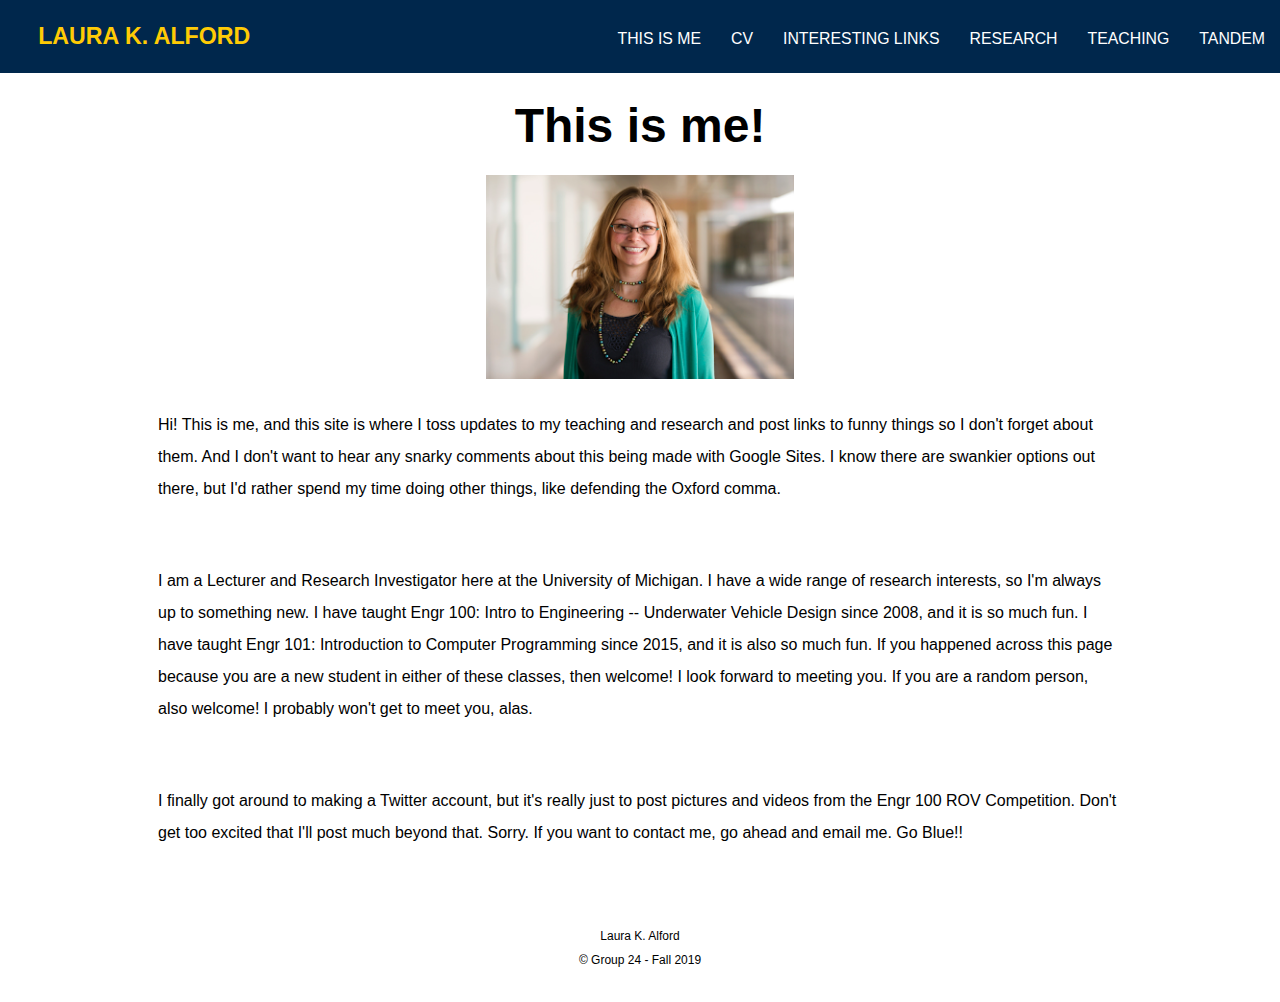
==== index.html @ a7d03bc1 "Fixed footer spelling" ====
<!DOCTYPE html>
<html lang="en">
<head>
    <meta charset="utf-8">
    <meta name="viewport" content="width=device-width">
    <meta charset="utf-8">
    <meta name="viewport" content="width=device-width, initial-scale=1.0">
    <link rel="stylesheet" type="text/css" href="css/html5reset.css">
    <link rel="stylesheet" type="text/css" href="css/style.css">
    <!-- <link rel="stylesheet" type="text/css" href="css/style_this_is_me.css"> -->

    <!-- <meta name = 'viewport' content = 'width=devicewidth, initial-scale=1'> -->
    <!-- <link rel="stylesheet" type="text/css" href="css/html5reset.css"> -->
    <!-- <link rel="stylesheet" type="text/css" href="css/style.css"> -->
    <!-- <link rel="shortcut icon" href="images/favicon.ico" /> -->
    <title>Laura K. Alford</title>


</head>
<body>
<div class="skip"><a href="#about">Skip to Main Content</a></div>
<div class="this-is-me">
  <header class='header'>
      <h1 class="logo"><a href="index.html">Laura K. Alford</a></h1>

  <!-- <a href="#home"><img src="images/logo.png" alt="logo" id="logo"></a> -->
    <ul class="main-nav">
        <li><a href='index.html'>This is Me</a></li>
        <li><a href='cv.html'>CV</a></li>
        <li><a href='interesting_links.html'>Interesting Links</a></li>
        <li><a href='research.html'>Research</a></li>
        <li><a href='teaching.html'>Teaching</a></li>
        <li><a href='tandem.html'>Tandem</a></li>

    </ul>
  </header>
    </nav>


  <div id="home" >
      <div class ="tiledBackground">
       <!-- <img id="background-image" src="images/background.jpg" alt="eldon's background" /> -->
      </div>
      <!-- <div class="banner fadeInBottom"> -->

        <h1 >This is me!</h1>
        <img class = 'portrait' src="images/portrait.png" alt='portrait'/>
        <p>
          Hi! This is me, and this site is where I toss updates to my teaching and research and post
          links to funny things so I don't forget about them. And I don't want to hear any snarky comments
          about this being made with Google Sites. I know there are swankier options out there, but I'd rather
          spend my time doing other things, like defending the Oxford comma.
        </p>
        <p>
          I am a Lecturer and Research Investigator here at the University of Michigan.
          I have a wide range of research interests, so I'm always up to something new.
          I have taught Engr 100: Intro to Engineering -- Underwater Vehicle Design since 2008, and it is so much fun.
          I have taught Engr 101: Introduction to Computer Programming since 2015, and it is also so much fun.
          If you happened across this page because you are a new student in either of these classes, then welcome!
          I look forward to meeting you. If you are a random person, also welcome! I probably won't get to meet you, alas.
        </p>
        <p>
          I finally got around to making a Twitter account, but it's really just to post pictures and videos
          from the Engr 100 ROV Competition.
          Don't get too excited that I'll post much beyond that.  Sorry.  If you want to contact me, go ahead and email me.  Go Blue!!
          <!-- email needs to be linked -->
        </p>
      </div>
  </div>
</div>


  <footer>
          <p>Laura K. Alford<br/>
            &copy; Group 24 - Fall 2019 </p>
  </footer>
</div>
</body>
</html>
---- css/style.css ----
.container{
	display: grid;
	grid-template-columns: 1fr;
	grid-template-rows: auto auto auto;
}

.skip a{
	background: white;
	left: 0;
	padding: 6px;
	position: absolute; 
	top: -40px;   
	-webkit-transition: top 1s ease-out;
	transition: top 1s ease-out;
	z-index: 1;
}

.skip a:focus {
  top: 0px;
}

footer{
	grid-column: 2 / 3;
	background-color: white;
	color: black;
	text-align: center;
	font-size: 12px;
	grid-row: -1;
}

/*nav*/
* {
	box-sizing: border-box;
}
body {
	font-family: 'Montserrat', sans-serif;
	line-height: 1.6;
	margin: 0;
	min-height: 100vh;
}
ul {
  margin: 0;
  padding: 0;
  list-style: none;

}


h2,
h3,
a {
	color: black;
}

a {
	text-decoration: none;
}



.logo {
	margin: 0;
	font-size: 1.45em;
	color:#ffcb05;
}

.main-nav {
	margin-top: 5px;

}
.logo a,
.main-nav a {
	padding: 10px 15px;
	text-transform: uppercase;
	text-align: center;
	display: block;
	color: #ffcb05;
}

.main-nav a {
	color: white;
	font-size: .99em;
}

.main-nav a:hover {
	color: #ffcb05;
}


.header {
	grid-column: 1/-1;
	padding-top: .5em;
	padding-bottom: .5em;
	background-color: #00274c;
}

/*nav end*/

p{
	line-height: 2em;
}

h1{
	text-align: center;
	font-size: 3em;
	padding-left: 1em;
	padding-right: 1em;

}

h2{
	color: #000080;
	font-size: 2em;
	padding-bottom: .5em;
	padding-top: .5em;
}

h3{
	font-style: italic;
	color: blue;
	padding-bottom: .5em;
	padding-top: .5em;
	padding-left: 2em;
}

a{
	color: blue;
}

a:hover {
	text-decoration: underline;
}


/* Chloe's work */
.click{
	background-color: yellow; 
	border-radius: 8px;
	color: white;
	font-size: 30px;
	grid-column: 1 / span 3;
	text-align: center;
	padding: 30px;
	/*text-align: center;
	display: flex;
	flex-direction: column;
	flex-wrap: wrap;
	align-content: center;
	justify-content: center;
	justify-self: center;
	margin: 0 auto;*/

}

.courses{
	text-align: center;
}

.teaching-page h2{
	text-align: center;

}

.teaching-page-2 h2{
	text-align: center;
}

.teaching-page-3 h2{
	text-align: center;
}

.java {
	background-color: #000080;
	color: yellow;
	grid-column: 2 / span 1;
	padding: 30px;
}

.java h2 {
	color: yellow;
}

#heading{
	background-attachment: fixed; /* Parallax effect */
	background-image: url(../images/engr100-600.jpg);      /* Your code here - Link to header.jpg in the images folder */
	background-position: center;  /* Parallax effect */
	background-repeat: no-repeat; /* Parallax effect */
	background-size: cover;       /* Parallax effect */
	color: white;
	height: 200px;                /* Parallax effect */
	grid-column: 1 / -1;
	grid-row: 2 / 3;
}

#heading h1{
	color: black;
}

.teaching-page p{
	padding-left: 2em;
	padding-right: 1em;
}

.course-title{
	color: #000080;
	background-color: yellow;

}
/*chloe's part ends in this section */

@media (max-width: 600px){
	/*chloe's work*/
	.laura-in-class{
		display: none;
	}

	.peggy-image{
		display: none;
	}

	.engr100-image{
		display: none;
	}

	.engr101-image{
		display: none;
	}

	#heading{
		display: none;
	}
	/*chloe's work ends*/
}


@media (min-width: 600px) {
	.header,
	.main-nav {
		display: flex;
	}
	.header {
		flex-direction: column;
		align-items: center;
    	.header{
		width: 80%;
		margin: 0 auto;
		max-width: 1150px;
	}
	}/*chloe's part starts (courses page and teaching page)*/
	.courses-page{
		display: grid;
		grid-template-columns: 1fr 1fr 1fr 1fr;
		grid-template-rows: auto auto auto auto;
	}

	.course-title{
		display: none;
	}

	#heading{
		height: 500px;
		grid-row: 1 / span 1;
	}

	#heading h1{
		padding-top: 150px;
		font-size: 4.5em;
	}

	.courses-page h2{
		text-align: center;
	}

	.courses-page p{
		padding-left: 20px;
		padding-right: 20px;
	}

	.course-description{
		grid-row: 2 / span 1;
		grid-column: 1 / span 2;
		background-color: yellow;
	}

	.should-take{
		grid-row: 2 / span 1;
		grid-column: 3 / span 2;
		background: #000080;
	}

	.should-take h2{
		color: yellow;
	}

	.should-take p{
		color: white;
	}

	.courses-page-second{
		display: grid;
		grid-template-columns: 1fr 1fr 1fr 1fr;
		grid-template-rows: auto auto auto auto auto auto auto;

/*		flex-wrap: wrap;
		flex-direction: row;
		grid-gap: 20px;
		justify-content: space-between;
		margin:10 15px;*/
	}

	.courses-page-second p{
		padding-left: 20px;
		padding-right: 20px;
	}

	.course-structure{
		grid-column: 2 / span 2;
		grid-row: 3;
	}

	.project{
		grid-column: 2 / span 2;
		grid-row: 4;
	}

	.course-content{
		grid-column: 2 / span 2;
		grid-row: 5;
	}

	.java{
		grid-column: 1 / span 4;
		text-align: center;
		grid-row: 6;
	}

/*begin css for teaching page*/
	.teaching-page{
		display: grid;
		grid-template-columns: 1fr 1fr 1fr 1fr;
		grid-template-rows: auto auto auto;
	}

	.naval-engr-image{
		display: none;
	}

	.teaching{
		grid-column: 2 / span 2;
		grid-row: 1 / span 1;
		text-align: center;
	}

	.click{
		grid-column: 1 / span 4;
	}

	.philosophy{
		grid-column: 2 / span 2;
		grid-row: 3 / span 1;
		text-align: center;
	}

	.teaching-page-2{
		display: grid;
		grid-template-columns: 1fr 1fr 1fr 1fr;
	}

	.courses{
		grid-row: 1;
		grid-column: 2 / span 2;
		text-align: center;
	}

	.course-1{
		grid-column: 1 / span 2;
		grid-row: 5 / span 1;
		padding-top: 30px;

	}

	.course-2{
		grid-column: 3 / span 2;
		grid-row: 5 / span 1;
		padding-top: 30px;
	}

	.engr100-image{
		grid-column: 1 / span 2;
		grid-row: 2 / span 1;
		max-height: 100px;
		max-width: 500px;
		margin: 0 auto;
	}

	.engr101-image{
		grid-column: 3 / span 2;
		height: 300px;
		width: 500px;
		margin: 0 auto;

	}	

	.teaching-page-3{
		display: grid;
		grid-template-columns: 1fr 1fr 1fr 1fr;
		grid-template-rows: auto;
	}

	.past-courses{
		grid-column: 2 / span 2;
		text-align: left;
	}

	.past-courses h2{
		text-align: center;
	}

	.laura-in-class{
		grid-column: 2 / span 2;
		text-align: center;
	}


	.peggy-image{
		grid-column: 2 / span 2;
		margin-left: 12em;
		margin-right: 12em;
	}



@media (min-width: 1025px) {
	.header {
		flex-direction: row;
		justify-content: space-between;
	}


/*Eldon's part starts*/

.this-is-me{
  	display: grid;
  	grid-row-gap: 15px;
  	grid-template-columns: 10% auto 10%;
  	width: auto;
	grid-template-rows: auto auto auto;
}

#home{
	grid-column: 2/3;
}

p{
	grid-column: 2/3;
	line-height: 2em;
	padding: 30px;
}

h1{
	grid-column: 2/3;
	text-align: center;
	font-size: 2em;

}

h2{
	color: #000080;
	font-size: 2em;
	padding-bottom: .5em;
	padding-top: .5em;
}

h3{
	font-style: italic;
	color: 00274c;
	padding-bottom: .5em;
	padding-top: .5em;
}

h4{
	padding-bottom: 10px;
}

.portrait{
  display: block;
  margin-left: auto;
  margin-right: auto;
  width: 60%;
  padding-top: 10px;
}

footer{
	grid-column: 2 / 3;
	background-color: white;
	color: black;
	text-align: center;
	font-size: 12px;
	grid-row: -1;
}



/*tandem page*/

.tandem{
  	display: grid;
  	grid-row-gap: 15px;
  	grid-template-columns: 10% auto 10%;
  	width: auto;
	grid-template-rows: auto auto auto auto auto auto auto 270px;

}
.disc_list{
	grid-column: 2/3;
}
.circle_list{
	grid-column: 2/3;
}
.videoWrapper{
	grid-column: 2/span 1;

  	position: relative;
  	margin-left: auto;
  	margin-right: auto;
  	width: 50%;
  	padding-top: 50px;
  	padding-bottom: 50px;
  	padding-left: 60px;

}
.videoWrapper iframe {
	position: absolute;

	top: 0;
	left: 0;
	width: 100%;
	height: 100%;
}

/* Katie's code starts  */

/* Interesting Links */
.container{
	display:grid;
	grid-template-columns: 10% auto auto 10%;
	grid-template-rows: auto auto auto auto auto;
}

.collapsible1 {
	background-color: #000080;
	color: white;
	cursor: pointer;
	padding: 18px;
	width: 100%;
	border:16px solid white;
	border-bottom: none;
	text-align: left;
	outline: none;
	font-size: 15px;	
	font-family: 'Montserrat', sans-serif;
	line-height: 1.6;
}

.collapsible2 {
	background-color: #000080;
	color: white;
	cursor: pointer;
	padding: 18px;
	width: 100%;
	border:16px solid white;
	border-bottom: none;
	text-align: left;
	outline: none;
	font-size: 15px;	
	font-family: 'Montserrat', sans-serif;
	line-height: 1.6;
}

.active, .collapsible1:hover {
	background-color: #020258;
}

.active, .collapsible2:hover {
	background-color: #020258;
}

.content-w {
	padding: 0 18px;
	max-height: 0;
	overflow: hidden;
	transition: max-height 0.2s ease-out;
	background-color: #d3d3e9;
	border:16px solid white;
	border-top: none;
	border-bottom: none;
}

.content-u {
	padding: 0 18px;
	max-height: 0;
	overflow: hidden;
	transition: max-height 0.2s ease-out;
	background-color: #d3d3e9;
	border:16px solid white;
	border-top: none;
	border-bottom: none;
}

#main {
	text-align: center;
	grid-column:2/span 2;
	grid-row: 1/span 1;
}

.time-waster {
	grid-column:2/span 1;
	grid-row: 2/span 2;
}

.actually-useful {
	grid-column:3/span 1;
	grid-row: 2/span 2;
}
/* Interesting links ends */

/* Research */
#main {
	grid-column:2/span 2;
	grid-row: 1/span 1;
}

.philosophy {
	grid-column:2/span 2;
	grid-row: 2/span 1;
}

.active-r {
	grid-column:2/span 2;
	grid-row: 3/span 1;
}

.past {
	grid-column:2/span 2;
	grid-row: 4/span 1;
}

.no_openings {
	grid-column:2/span 2;
	grid-row: 5/span 1;
}

@media (min-width: 769px) {

	.header,
	.main-nav {
		grid-column: 1/-1;
		grid-row: 1/2;
		display: flex;
	}
	.portrait{
		width: 50%;
	}
	.header {
		flex-direction: column;
		align-items: center;
    	.header{
		width: 80%;
		margin: 0 auto;
		max-width: 1150px;
	}
	}
	.body{
		grid-column: 2/3;
	}
	h1{
	font-size: 3em;
	}
	.videoWrapper iframe{
		margin-right: 220px;

		grid-column: 1/2 !important;
		/*padding-right: 100px ;*/
		/*position: relative;*/
	}
/*	iframe{

		overflow: hidden;
		position: absolute;
		width: 100%;
		height:100%;
	}*/

}






@media (min-width: 1025px) {
	.portrait{
		width: 30%;
	}
	.header {
		grid-column: 1/-1;
		flex-direction: row;
		justify-content: space-between;
	}
	.body{
		grid-column:
	}
	h1{
		font-size: 3em;
	}
	.videoWrapper{
		/*padding-left: 60px;*/
		/*position: absolute;*/
	}

}
}
---- css/style_this_is_me.css ----
.container{
    display: grid;
    grid-template-columns:  10% auto 10%;;
    grid-template-rows: auto auto auto;
}

.skip a{
    background: white;
    left: 0;
    padding: 6px;
    position: absolute;
    top: -40px;
    -webkit-transition: top 1s ease-out;
    transition: top 1s ease-out;
    z-index: 1;
}

.skip a:focus {
  top: 0px;
}

/*nav*/
.click{
    background-color: yellow;
    border-radius: 8px;
    border: none;
    color: white;
    padding: 15px 32px;
    text-align: center;
    text-decoration: none;
    display: inline-block;
    font-size: 16px;
    margin: 4px 2px;
    cursor: pointer;
    justify-content: center;
}

@media (min-width: 769px){

}

@media (min-width: 1025px){
    .home{
        display: grid;
        grid-template-columns: 1fr 1fr;
        grid-template-rows: auto auto auto;
    }

    .home{
        grid-row: 1 / span 1;
        grid-column: 1 / span 2;
    }

    .click{
        grid-row: 2 / span 1;
        grid-column: 1 / span 1;
    }


}
---- css/style.css ----
.container{
	display: grid;
	grid-template-columns: 1fr;
	grid-template-rows: auto auto auto;
}

.skip a{
	background: white;
	left: 0;
	padding: 6px;
	position: absolute; 
	top: -40px;   
	-webkit-transition: top 1s ease-out;
	transition: top 1s ease-out;
	z-index: 1;
}

.skip a:focus {
  top: 0px;
}

footer{
	grid-column: 2 / 3;
	background-color: white;
	color: black;
	text-align: center;
	font-size: 12px;
	grid-row: -1;
}

/*nav*/
* {
	box-sizing: border-box;
}
body {
	font-family: 'Montserrat', sans-serif;
	line-height: 1.6;
	margin: 0;
	min-height: 100vh;
}
ul {
  margin: 0;
  padding: 0;
  list-style: none;

}


h2,
h3,
a {
	color: black;
}

a {
	text-decoration: none;
}



.logo {
	margin: 0;
	font-size: 1.45em;
	color:#ffcb05;
}

.main-nav {
	margin-top: 5px;

}
.logo a,
.main-nav a {
	padding: 10px 15px;
	text-transform: uppercase;
	text-align: center;
	display: block;
	color: #ffcb05;
}

.main-nav a {
	color: white;
	font-size: .99em;
}

.main-nav a:hover {
	color: #ffcb05;
}


.header {
	grid-column: 1/-1;
	padding-top: .5em;
	padding-bottom: .5em;
	background-color: #00274c;
}

/*nav end*/

p{
	line-height: 2em;
}

h1{
	text-align: center;
	font-size: 3em;
	padding-left: 1em;
	padding-right: 1em;

}

h2{
	color: #000080;
	font-size: 2em;
	padding-bottom: .5em;
	padding-top: .5em;
}

h3{
	font-style: italic;
	color: blue;
	padding-bottom: .5em;
	padding-top: .5em;
	padding-left: 2em;
}

a{
	color: blue;
}

a:hover {
	text-decoration: underline;
}


/* Chloe's work */
.click{
	background-color: yellow; 
	border-radius: 8px;
	color: white;
	font-size: 30px;
	grid-column: 1 / span 3;
	text-align: center;
	padding: 30px;
	/*text-align: center;
	display: flex;
	flex-direction: column;
	flex-wrap: wrap;
	align-content: center;
	justify-content: center;
	justify-self: center;
	margin: 0 auto;*/

}

.courses{
	text-align: center;
}

.teaching-page h2{
	text-align: center;

}

.teaching-page-2 h2{
	text-align: center;
}

.teaching-page-3 h2{
	text-align: center;
}

.java {
	background-color: #000080;
	color: yellow;
	grid-column: 2 / span 1;
	padding: 30px;
}

.java h2 {
	color: yellow;
}

#heading{
	background-attachment: fixed; /* Parallax effect */
	background-image: url(../images/engr100-600.jpg);      /* Your code here - Link to header.jpg in the images folder */
	background-position: center;  /* Parallax effect */
	background-repeat: no-repeat; /* Parallax effect */
	background-size: cover;       /* Parallax effect */
	color: white;
	height: 200px;                /* Parallax effect */
	grid-column: 1 / -1;
	grid-row: 2 / 3;
}

#heading h1{
	color: black;
}

.teaching-page p{
	padding-left: 2em;
	padding-right: 1em;
}

.course-title{
	color: #000080;
	background-color: yellow;

}
/*chloe's part ends in this section */

@media (max-width: 600px){
	/*chloe's work*/
	.laura-in-class{
		display: none;
	}

	.peggy-image{
		display: none;
	}

	.engr100-image{
		display: none;
	}

	.engr101-image{
		display: none;
	}

	#heading{
		display: none;
	}
	/*chloe's work ends*/
}


@media (min-width: 600px) {
	.header,
	.main-nav {
		display: flex;
	}
	.header {
		flex-direction: column;
		align-items: center;
    	.header{
		width: 80%;
		margin: 0 auto;
		max-width: 1150px;
	}
	}/*chloe's part starts (courses page and teaching page)*/
	.courses-page{
		display: grid;
		grid-template-columns: 1fr 1fr 1fr 1fr;
		grid-template-rows: auto auto auto auto;
	}

	.course-title{
		display: none;
	}

	#heading{
		height: 500px;
		grid-row: 1 / span 1;
	}

	#heading h1{
		padding-top: 150px;
		font-size: 4.5em;
	}

	.courses-page h2{
		text-align: center;
	}

	.courses-page p{
		padding-left: 20px;
		padding-right: 20px;
	}

	.course-description{
		grid-row: 2 / span 1;
		grid-column: 1 / span 2;
		background-color: yellow;
	}

	.should-take{
		grid-row: 2 / span 1;
		grid-column: 3 / span 2;
		background: #000080;
	}

	.should-take h2{
		color: yellow;
	}

	.should-take p{
		color: white;
	}

	.courses-page-second{
		display: grid;
		grid-template-columns: 1fr 1fr 1fr 1fr;
		grid-template-rows: auto auto auto auto auto auto auto;

/*		flex-wrap: wrap;
		flex-direction: row;
		grid-gap: 20px;
		justify-content: space-between;
		margin:10 15px;*/
	}

	.courses-page-second p{
		padding-left: 20px;
		padding-right: 20px;
	}

	.course-structure{
		grid-column: 2 / span 2;
		grid-row: 3;
	}

	.project{
		grid-column: 2 / span 2;
		grid-row: 4;
	}

	.course-content{
		grid-column: 2 / span 2;
		grid-row: 5;
	}

	.java{
		grid-column: 1 / span 4;
		text-align: center;
		grid-row: 6;
	}

/*begin css for teaching page*/
	.teaching-page{
		display: grid;
		grid-template-columns: 1fr 1fr 1fr 1fr;
		grid-template-rows: auto auto auto;
	}

	.naval-engr-image{
		display: none;
	}

	.teaching{
		grid-column: 2 / span 2;
		grid-row: 1 / span 1;
		text-align: center;
	}

	.click{
		grid-column: 1 / span 4;
	}

	.philosophy{
		grid-column: 2 / span 2;
		grid-row: 3 / span 1;
		text-align: center;
	}

	.teaching-page-2{
		display: grid;
		grid-template-columns: 1fr 1fr 1fr 1fr;
	}

	.courses{
		grid-row: 1;
		grid-column: 2 / span 2;
		text-align: center;
	}

	.course-1{
		grid-column: 1 / span 2;
		grid-row: 5 / span 1;
		padding-top: 30px;

	}

	.course-2{
		grid-column: 3 / span 2;
		grid-row: 5 / span 1;
		padding-top: 30px;
	}

	.engr100-image{
		grid-column: 1 / span 2;
		grid-row: 2 / span 1;
		max-height: 100px;
		max-width: 500px;
		margin: 0 auto;
	}

	.engr101-image{
		grid-column: 3 / span 2;
		height: 300px;
		width: 500px;
		margin: 0 auto;

	}	

	.teaching-page-3{
		display: grid;
		grid-template-columns: 1fr 1fr 1fr 1fr;
		grid-template-rows: auto;
	}

	.past-courses{
		grid-column: 2 / span 2;
		text-align: left;
	}

	.past-courses h2{
		text-align: center;
	}

	.laura-in-class{
		grid-column: 2 / span 2;
		text-align: center;
	}


	.peggy-image{
		grid-column: 2 / span 2;
		margin-left: 12em;
		margin-right: 12em;
	}



@media (min-width: 1025px) {
	.header {
		flex-direction: row;
		justify-content: space-between;
	}


/*Eldon's part starts*/

.this-is-me{
  	display: grid;
  	grid-row-gap: 15px;
  	grid-template-columns: 10% auto 10%;
  	width: auto;
	grid-template-rows: auto auto auto;
}

#home{
	grid-column: 2/3;
}

p{
	grid-column: 2/3;
	line-height: 2em;
	padding: 30px;
}

h1{
	grid-column: 2/3;
	text-align: center;
	font-size: 2em;

}

h2{
	color: #000080;
	font-size: 2em;
	padding-bottom: .5em;
	padding-top: .5em;
}

h3{
	font-style: italic;
	color: 00274c;
	padding-bottom: .5em;
	padding-top: .5em;
}

h4{
	padding-bottom: 10px;
}

.portrait{
  display: block;
  margin-left: auto;
  margin-right: auto;
  width: 60%;
  padding-top: 10px;
}

footer{
	grid-column: 2 / 3;
	background-color: white;
	color: black;
	text-align: center;
	font-size: 12px;
	grid-row: -1;
}



/*tandem page*/

.tandem{
  	display: grid;
  	grid-row-gap: 15px;
  	grid-template-columns: 10% auto 10%;
  	width: auto;
	grid-template-rows: auto auto auto auto auto auto auto 270px;

}
.disc_list{
	grid-column: 2/3;
}
.circle_list{
	grid-column: 2/3;
}
.videoWrapper{
	grid-column: 2/span 1;

  	position: relative;
  	margin-left: auto;
  	margin-right: auto;
  	width: 50%;
  	padding-top: 50px;
  	padding-bottom: 50px;
  	padding-left: 60px;

}
.videoWrapper iframe {
	position: absolute;

	top: 0;
	left: 0;
	width: 100%;
	height: 100%;
}

/* Katie's code starts  */

/* Interesting Links */
.container{
	display:grid;
	grid-template-columns: 10% auto auto 10%;
	grid-template-rows: auto auto auto auto auto;
}

.collapsible1 {
	background-color: #000080;
	color: white;
	cursor: pointer;
	padding: 18px;
	width: 100%;
	border:16px solid white;
	border-bottom: none;
	text-align: left;
	outline: none;
	font-size: 15px;	
	font-family: 'Montserrat', sans-serif;
	line-height: 1.6;
}

.collapsible2 {
	background-color: #000080;
	color: white;
	cursor: pointer;
	padding: 18px;
	width: 100%;
	border:16px solid white;
	border-bottom: none;
	text-align: left;
	outline: none;
	font-size: 15px;	
	font-family: 'Montserrat', sans-serif;
	line-height: 1.6;
}

.active, .collapsible1:hover {
	background-color: #020258;
}

.active, .collapsible2:hover {
	background-color: #020258;
}

.content-w {
	padding: 0 18px;
	max-height: 0;
	overflow: hidden;
	transition: max-height 0.2s ease-out;
	background-color: #d3d3e9;
	border:16px solid white;
	border-top: none;
	border-bottom: none;
}

.content-u {
	padding: 0 18px;
	max-height: 0;
	overflow: hidden;
	transition: max-height 0.2s ease-out;
	background-color: #d3d3e9;
	border:16px solid white;
	border-top: none;
	border-bottom: none;
}

#main {
	text-align: center;
	grid-column:2/span 2;
	grid-row: 1/span 1;
}

.time-waster {
	grid-column:2/span 1;
	grid-row: 2/span 2;
}

.actually-useful {
	grid-column:3/span 1;
	grid-row: 2/span 2;
}
/* Interesting links ends */

/* Research */
#main {
	grid-column:2/span 2;
	grid-row: 1/span 1;
}

.philosophy {
	grid-column:2/span 2;
	grid-row: 2/span 1;
}

.active-r {
	grid-column:2/span 2;
	grid-row: 3/span 1;
}

.past {
	grid-column:2/span 2;
	grid-row: 4/span 1;
}

.no_openings {
	grid-column:2/span 2;
	grid-row: 5/span 1;
}

@media (min-width: 769px) {

	.header,
	.main-nav {
		grid-column: 1/-1;
		grid-row: 1/2;
		display: flex;
	}
	.portrait{
		width: 50%;
	}
	.header {
		flex-direction: column;
		align-items: center;
    	.header{
		width: 80%;
		margin: 0 auto;
		max-width: 1150px;
	}
	}
	.body{
		grid-column: 2/3;
	}
	h1{
	font-size: 3em;
	}
	.videoWrapper iframe{
		margin-right: 220px;

		grid-column: 1/2 !important;
		/*padding-right: 100px ;*/
		/*position: relative;*/
	}
/*	iframe{

		overflow: hidden;
		position: absolute;
		width: 100%;
		height:100%;
	}*/

}






@media (min-width: 1025px) {
	.portrait{
		width: 30%;
	}
	.header {
		grid-column: 1/-1;
		flex-direction: row;
		justify-content: space-between;
	}
	.body{
		grid-column:
	}
	h1{
		font-size: 3em;
	}
	.videoWrapper{
		/*padding-left: 60px;*/
		/*position: absolute;*/
	}

}
}
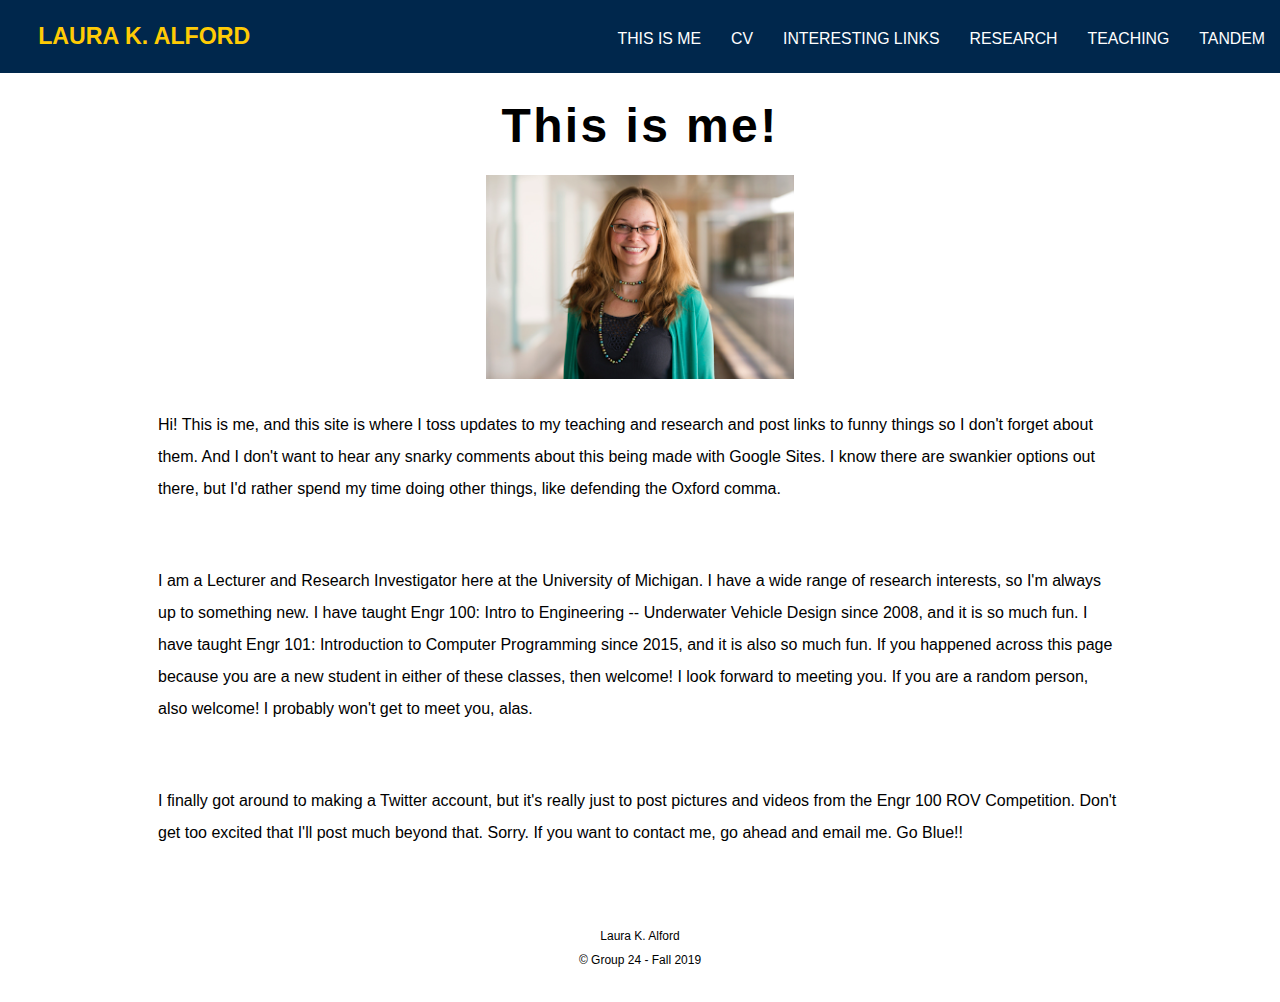
==== commit 1e8b99a0: "h1 class = typewriter" ====
--- a/index.html
+++ b/index.html
@@ -18,7 +18,7 @@
 
 </head>
 <body>
-<div class="skip"><a href="#about">Skip to Main Content</a></div>
+<div class="skip"><a href="#home">Skip to Main Content</a></div>
 <div class="this-is-me">
   <header class='header'>
       <h1 class="logo"><a href="index.html">Laura K. Alford</a></h1>
@@ -43,7 +43,7 @@
       </div>
       <!-- <div class="banner fadeInBottom"> -->
 
-        <h1 >This is me!</h1>
+        <h1 class=typewriter>This is me!</h1>
         <img class = 'portrait' src="images/portrait.png" alt='portrait'/>
         <p>
           Hi! This is me, and this site is where I toss updates to my teaching and research and post
--- a/css/style.css
+++ b/css/style.css
@@ -180,7 +180,7 @@
 	color: yellow;
 }
 
-#heading{
+.heading{
 	background-attachment: fixed; /* Parallax effect */
 	background-image: url(../images/engr100-600.jpg);      /* Your code here - Link to header.jpg in the images folder */
 	background-position: center;  /* Parallax effect */
@@ -188,11 +188,11 @@
 	background-size: cover;       /* Parallax effect */
 	color: white;
 	height: 200px;                /* Parallax effect */
-	grid-column: 1 / -1;
+	grid-column: 1 / span 4;
 	grid-row: 2 / 3;
 }
 
-#heading h1{
+.heading h1{
 	color: black;
 }
 
@@ -226,14 +226,14 @@
 		display: none;
 	}
 
-	#heading{
+	.heading{
 		display: none;
 	}
 	/*chloe's work ends*/
 }
 
 
-@media (min-width: 600px) {
+@media (min-width: 769px) {
 	.header,
 	.main-nav {
 		display: flex;
@@ -241,12 +241,9 @@
 	.header {
 		flex-direction: column;
 		align-items: center;
-    	.header{
-		width: 80%;
-		margin: 0 auto;
-		max-width: 1150px;
-	}
-	}/*chloe's part starts (courses page and teaching page)*/
+	}
+	}
+	/*chloe's part starts (courses page and teaching page)*/
 	.courses-page{
 		display: grid;
 		grid-template-columns: 1fr 1fr 1fr 1fr;
@@ -257,12 +254,12 @@
 		display: none;
 	}
 
-	#heading{
+	.heading{
 		height: 500px;
 		grid-row: 1 / span 1;
 	}
 
-	#heading h1{
+	.heading h1{
 		padding-top: 150px;
 		font-size: 4.5em;
 	}
@@ -356,7 +353,7 @@
 	}
 
 	.philosophy{
-		grid-column: 2 / span 2;
+		grid-column: 2/4;
 		grid-row: 3 / span 1;
 		text-align: center;
 	}
@@ -428,6 +425,237 @@
 		margin-right: 12em;
 	}
 
+@media (min-width: 769px) {
+
+	.header,
+	.main-nav {
+		grid-column: 1/-1;
+		grid-row: 1/2;
+		display: flex;
+	}
+	.portrait{
+		width: 50%;
+	}
+	.header {
+		flex-direction: column;
+		align-items: center;
+	}
+	.body{
+		grid-column: 2/3;
+	}
+	h1{
+		font-size: 3em;
+	}
+	.videoWrapper iframe{
+		margin-right: 220px;
+	
+		grid-column: 1/2 !important;
+		/*padding-right: 100px ;*/
+		/*position: relative;*/
+	}
+	/*	iframe{
+	
+		overflow: hidden;
+		position: absolute;
+		width: 100%;
+		height:100%;
+	}*/
+	
+}
+	
+	
+	/* Katie's code starts  */
+	
+	/* Interesting Links */
+	.container{
+		display:grid;
+		grid-template-columns: 10% auto 10%;
+		grid-template-rows: auto auto auto auto auto;
+	}
+	
+	.collapsible1 {
+		background-color: #000080;
+		color: white;
+		cursor: pointer;
+		padding: 18px;
+		width: 100%;
+		border:16px solid white;
+		border-bottom: none;
+		text-align: left;
+		outline: none;
+		font-size: 15px;	
+		font-family: 'Montserrat', sans-serif;
+		line-height: 1.6;
+	}
+	
+	.collapsible2 {
+		background-color: #000080;
+		color: white;
+		cursor: pointer;
+		padding: 18px;
+		width: 100%;
+		border:16px solid white;
+		border-bottom: none;
+		text-align: left;
+		outline: none;
+		font-size: 15px;	
+		font-family: 'Montserrat', sans-serif;
+		line-height: 1.6;
+	}
+	
+	.active, .collapsible1:hover {
+		background-color: #020258;
+	}
+	
+	.active, .collapsible2:hover {
+		background-color: #020258;
+	}
+	
+	.content-w {
+		padding: 0 18px;
+		max-height: 0;
+		overflow: hidden;
+		transition: max-height 0.2s ease-out;
+		background-color: #d3d3e9;
+		border:16px solid white;
+		border-top: none;
+		border-bottom: none;
+	}
+	
+	.content-u {
+		padding: 0 18px;
+		max-height: 0;
+		overflow: hidden;
+		transition: max-height 0.2s ease-out;
+		background-color: #d3d3e9;
+		border:16px solid white;
+		border-top: none;
+		border-bottom: none;
+	}
+	
+	#main {
+		text-align: center;
+		grid-column:2/span 1;
+		grid-row: 1/span 1;
+	}
+	
+	.time-waster {
+		grid-column:2/span 1;
+		grid-row: 2/span 1;
+	}
+	
+	.actually-useful {
+		grid-column:2/span 1;
+		grid-row: 3/span 1;
+	}
+	/* Interesting links ends */
+	
+	/* Research */
+	#main {
+		grid-column: 1/span 4;
+		grid-row: 1/span 1;
+	}
+	
+	.philosophy {
+		grid-column:2/3;
+		grid-row: 2/span 1;
+		text-align: justify;
+	}
+	
+	.active-r {
+		grid-column:2/span 1;
+		grid-row: 3/span 1;
+	}
+	
+	.past {
+		grid-column:2/span 1;
+		grid-row: 4/span 1;
+	}
+	
+	.no_openings {
+		grid-column:2/span 1;
+		grid-row: 5/span 1;
+	}
+
+	/* Research  */
+
+	/* CV begins */
+	.container-cv{
+		display: grid;
+		grid-template-columns: 10% auto 10%;
+		grid-template-rows: auto auto auto auto auto auto auto auto auto auto auto auto auto;
+	}
+
+	.cv{
+		grid-column: 2/span 1;
+		grid-row: 1/span 1;
+	}
+
+	.education{
+		grid-column: 2/span 1;
+		grid-row: 2/span 1;
+	}
+
+	.appointments{
+		grid-column: 2/span 1;
+		grid-row: 3/span 1;
+	}
+
+	.teaching{
+		text-align: left;
+		grid-column: 2/span 1;
+		grid-row: 4/span 1;
+	}
+
+	.current-research-areas{
+		grid-column: 2/span 1;
+		grid-row: 5/span 1;
+	}
+
+	.grants{
+		grid-column: 2/span 1;
+		grid-row: 6/span 1;
+	}
+
+	.selected-p{
+		grid-column: 2/span 1;
+		grid-row: 7/span 1;
+	}
+
+	.conference-p{
+		grid-column: 2/span 1;
+		grid-row: 8/span 1;
+	}
+
+	.posters{
+		grid-column: 2/span 1;
+		grid-row: 9/span 1;
+	}
+
+	.invited{
+		grid-column: 2/span 1;
+		grid-row: 10/span 1;
+	}
+
+	.other-m{
+		grid-column: 2/span 1;
+		grid-row: 11/span 1;
+	}
+
+	.honors-awards{
+		grid-column: 2/span 1;
+		grid-row: 12/span 1;
+	}
+
+	.membership{
+		grid-column: 2/span 1;
+		grid-row: 13/span 1;
+	}
+
+
+	/* CV ends	 */
+
+
 
 
 @media (min-width: 1025px) {
@@ -435,6 +663,7 @@
 		flex-direction: row;
 		justify-content: space-between;
 	}
+}
 
 
 /*Eldon's part starts*/
@@ -447,6 +676,30 @@
 	grid-template-rows: auto auto auto;
 }
 
+/*https://css-tricks.com/snippets/css/typewriter-effect/*/
+.typewriter {
+  overflow: hidden; /* Ensures the content is not revealed until the animation */
+  border-right: .15em; /* The typwriter cursor */
+  white-space: nowrap; /* Keeps the content on a single line */
+  margin: 0 auto; /* Gives that scrolling effect as the typing happens */
+  letter-spacing: .05em; /* Adjust as needed */
+  animation:
+    typing 4.5s steps(40, end),
+    blink-caret .75s step-end 0;
+}
+
+/* The typing effect */
+@keyframes typing {
+  from { width: 0 }
+  to { width: 100% }
+}
+
+/* The typewriter cursor effect */
+@keyframes blink-caret {
+  from, to { border-color: transparent }
+  50% { border-color: orange; }
+}
+
 #home{
 	grid-column: 2/3;
 }
@@ -458,6 +711,7 @@
 }
 
 h1{
+	margin:23px;
 	grid-column: 2/3;
 	text-align: center;
 	font-size: 2em;
@@ -508,15 +762,18 @@
   	grid-row-gap: 15px;
   	grid-template-columns: 10% auto 10%;
   	width: auto;
-	grid-template-rows: auto auto auto auto auto auto auto 270px;
+	grid-template-rows: auto auto auto auto auto auto 270px;
 
 }
 .disc_list{
 	grid-column: 2/3;
+	list-style-type:disc;
 }
 .circle_list{
 	grid-column: 2/3;
-}
+	list-style-type:circle;
+}
+
 .videoWrapper{
 	grid-column: 2/span 1;
 
@@ -538,165 +795,6 @@
 	height: 100%;
 }
 
-/* Katie's code starts  */
-
-/* Interesting Links */
-.container{
-	display:grid;
-	grid-template-columns: 10% auto auto 10%;
-	grid-template-rows: auto auto auto auto auto;
-}
-
-.collapsible1 {
-	background-color: #000080;
-	color: white;
-	cursor: pointer;
-	padding: 18px;
-	width: 100%;
-	border:16px solid white;
-	border-bottom: none;
-	text-align: left;
-	outline: none;
-	font-size: 15px;	
-	font-family: 'Montserrat', sans-serif;
-	line-height: 1.6;
-}
-
-.collapsible2 {
-	background-color: #000080;
-	color: white;
-	cursor: pointer;
-	padding: 18px;
-	width: 100%;
-	border:16px solid white;
-	border-bottom: none;
-	text-align: left;
-	outline: none;
-	font-size: 15px;	
-	font-family: 'Montserrat', sans-serif;
-	line-height: 1.6;
-}
-
-.active, .collapsible1:hover {
-	background-color: #020258;
-}
-
-.active, .collapsible2:hover {
-	background-color: #020258;
-}
-
-.content-w {
-	padding: 0 18px;
-	max-height: 0;
-	overflow: hidden;
-	transition: max-height 0.2s ease-out;
-	background-color: #d3d3e9;
-	border:16px solid white;
-	border-top: none;
-	border-bottom: none;
-}
-
-.content-u {
-	padding: 0 18px;
-	max-height: 0;
-	overflow: hidden;
-	transition: max-height 0.2s ease-out;
-	background-color: #d3d3e9;
-	border:16px solid white;
-	border-top: none;
-	border-bottom: none;
-}
-
-#main {
-	text-align: center;
-	grid-column:2/span 2;
-	grid-row: 1/span 1;
-}
-
-.time-waster {
-	grid-column:2/span 1;
-	grid-row: 2/span 2;
-}
-
-.actually-useful {
-	grid-column:3/span 1;
-	grid-row: 2/span 2;
-}
-/* Interesting links ends */
-
-/* Research */
-#main {
-	grid-column:2/span 2;
-	grid-row: 1/span 1;
-}
-
-.philosophy {
-	grid-column:2/span 2;
-	grid-row: 2/span 1;
-}
-
-.active-r {
-	grid-column:2/span 2;
-	grid-row: 3/span 1;
-}
-
-.past {
-	grid-column:2/span 2;
-	grid-row: 4/span 1;
-}
-
-.no_openings {
-	grid-column:2/span 2;
-	grid-row: 5/span 1;
-}
-
-@media (min-width: 769px) {
-
-	.header,
-	.main-nav {
-		grid-column: 1/-1;
-		grid-row: 1/2;
-		display: flex;
-	}
-	.portrait{
-		width: 50%;
-	}
-	.header {
-		flex-direction: column;
-		align-items: center;
-    	.header{
-		width: 80%;
-		margin: 0 auto;
-		max-width: 1150px;
-	}
-	}
-	.body{
-		grid-column: 2/3;
-	}
-	h1{
-	font-size: 3em;
-	}
-	.videoWrapper iframe{
-		margin-right: 220px;
-
-		grid-column: 1/2 !important;
-		/*padding-right: 100px ;*/
-		/*position: relative;*/
-	}
-/*	iframe{
-
-		overflow: hidden;
-		position: absolute;
-		width: 100%;
-		height:100%;
-	}*/
-
-}
-
-
-
-
-
 
 @media (min-width: 1025px) {
 	.portrait{
@@ -708,15 +806,121 @@
 		justify-content: space-between;
 	}
 	.body{
-		grid-column:
+		grid-column:2/3;
 	}
 	h1{
 		font-size: 3em;
 	}
-	.videoWrapper{
-		/*padding-left: 60px;*/
-		/*position: absolute;*/
-	}
-
-}
-}
+
+	/* Katie's code starts  */
+
+	/* Interesting Links */
+	.container{
+		display:grid;
+		grid-template-columns: 10% auto auto 10%;
+		grid-template-rows: auto auto auto auto auto;
+	}
+
+	.collapsible1 {
+		background-color: #000080;
+		color: white;
+		cursor: pointer;
+		padding: 18px;
+		width: 100%;
+		border:16px solid white;
+		border-bottom: none;
+		text-align: left;
+		outline: none;
+		font-size: 15px;	
+		font-family: 'Montserrat', sans-serif;
+		line-height: 1.6;
+	}
+
+	.collapsible2 {
+		background-color: #000080;
+		color: white;
+		cursor: pointer;
+		padding: 18px;
+		width: 100%;
+		border:16px solid white;
+		border-bottom: none;
+		text-align: left;
+		outline: none;
+		font-size: 15px;	
+		font-family: 'Montserrat', sans-serif;
+		line-height: 1.6;
+	}
+
+	.active, .collapsible1:hover {
+		background-color: #020258;
+	}
+
+	.active, .collapsible2:hover {
+		background-color: #020258;
+	}
+
+	.content-w {
+		padding: 0 18px;
+		max-height: 0;
+		overflow: hidden;
+		transition: max-height 0.2s ease-out;
+		background-color: #d3d3e9;
+		border:16px solid white;
+		border-top: none;
+		border-bottom: none;
+	}
+
+	.content-u {
+		padding: 0 18px;
+		max-height: 0;
+		overflow: hidden;
+		transition: max-height 0.2s ease-out;
+		background-color: #d3d3e9;
+		border:16px solid white;
+		border-top: none;
+		border-bottom: none;
+	}
+
+	#main {
+		text-align: center;
+		grid-column:2/span 2;
+		grid-row: 1/span 1;
+	}
+
+	.time-waster {
+		grid-column:2/span 1;
+		grid-row: 2/span 2;
+	}
+
+	.actually-useful {
+		grid-column:3/span 1;
+		grid-row: 2/span 2;
+	}
+	/* Interesting links ends */
+
+	/* Research */
+	#main {
+		grid-column:2/span 2;
+		grid-row: 1/span 1;
+	}
+
+	.philosophy {
+		grid-column:2/4;
+		grid-row: 2/span 1;
+	}
+
+	.active-r {
+		grid-column:2/span 2;
+		grid-row: 3/span 1;
+	}
+
+	.past {
+		grid-column:2/span 2;
+		grid-row: 4/span 1;
+	}
+
+	.no_openings {
+		grid-column:2/span 2;
+		grid-row: 5/span 1;
+	}
+}
--- a/css/style.css
+++ b/css/style.css
@@ -180,7 +180,7 @@
 	color: yellow;
 }
 
-#heading{
+.heading{
 	background-attachment: fixed; /* Parallax effect */
 	background-image: url(../images/engr100-600.jpg);      /* Your code here - Link to header.jpg in the images folder */
 	background-position: center;  /* Parallax effect */
@@ -188,11 +188,11 @@
 	background-size: cover;       /* Parallax effect */
 	color: white;
 	height: 200px;                /* Parallax effect */
-	grid-column: 1 / -1;
+	grid-column: 1 / span 4;
 	grid-row: 2 / 3;
 }
 
-#heading h1{
+.heading h1{
 	color: black;
 }
 
@@ -226,14 +226,14 @@
 		display: none;
 	}
 
-	#heading{
+	.heading{
 		display: none;
 	}
 	/*chloe's work ends*/
 }
 
 
-@media (min-width: 600px) {
+@media (min-width: 769px) {
 	.header,
 	.main-nav {
 		display: flex;
@@ -241,12 +241,9 @@
 	.header {
 		flex-direction: column;
 		align-items: center;
-    	.header{
-		width: 80%;
-		margin: 0 auto;
-		max-width: 1150px;
-	}
-	}/*chloe's part starts (courses page and teaching page)*/
+	}
+	}
+	/*chloe's part starts (courses page and teaching page)*/
 	.courses-page{
 		display: grid;
 		grid-template-columns: 1fr 1fr 1fr 1fr;
@@ -257,12 +254,12 @@
 		display: none;
 	}
 
-	#heading{
+	.heading{
 		height: 500px;
 		grid-row: 1 / span 1;
 	}
 
-	#heading h1{
+	.heading h1{
 		padding-top: 150px;
 		font-size: 4.5em;
 	}
@@ -356,7 +353,7 @@
 	}
 
 	.philosophy{
-		grid-column: 2 / span 2;
+		grid-column: 2/4;
 		grid-row: 3 / span 1;
 		text-align: center;
 	}
@@ -428,6 +425,237 @@
 		margin-right: 12em;
 	}
 
+@media (min-width: 769px) {
+
+	.header,
+	.main-nav {
+		grid-column: 1/-1;
+		grid-row: 1/2;
+		display: flex;
+	}
+	.portrait{
+		width: 50%;
+	}
+	.header {
+		flex-direction: column;
+		align-items: center;
+	}
+	.body{
+		grid-column: 2/3;
+	}
+	h1{
+		font-size: 3em;
+	}
+	.videoWrapper iframe{
+		margin-right: 220px;
+	
+		grid-column: 1/2 !important;
+		/*padding-right: 100px ;*/
+		/*position: relative;*/
+	}
+	/*	iframe{
+	
+		overflow: hidden;
+		position: absolute;
+		width: 100%;
+		height:100%;
+	}*/
+	
+}
+	
+	
+	/* Katie's code starts  */
+	
+	/* Interesting Links */
+	.container{
+		display:grid;
+		grid-template-columns: 10% auto 10%;
+		grid-template-rows: auto auto auto auto auto;
+	}
+	
+	.collapsible1 {
+		background-color: #000080;
+		color: white;
+		cursor: pointer;
+		padding: 18px;
+		width: 100%;
+		border:16px solid white;
+		border-bottom: none;
+		text-align: left;
+		outline: none;
+		font-size: 15px;	
+		font-family: 'Montserrat', sans-serif;
+		line-height: 1.6;
+	}
+	
+	.collapsible2 {
+		background-color: #000080;
+		color: white;
+		cursor: pointer;
+		padding: 18px;
+		width: 100%;
+		border:16px solid white;
+		border-bottom: none;
+		text-align: left;
+		outline: none;
+		font-size: 15px;	
+		font-family: 'Montserrat', sans-serif;
+		line-height: 1.6;
+	}
+	
+	.active, .collapsible1:hover {
+		background-color: #020258;
+	}
+	
+	.active, .collapsible2:hover {
+		background-color: #020258;
+	}
+	
+	.content-w {
+		padding: 0 18px;
+		max-height: 0;
+		overflow: hidden;
+		transition: max-height 0.2s ease-out;
+		background-color: #d3d3e9;
+		border:16px solid white;
+		border-top: none;
+		border-bottom: none;
+	}
+	
+	.content-u {
+		padding: 0 18px;
+		max-height: 0;
+		overflow: hidden;
+		transition: max-height 0.2s ease-out;
+		background-color: #d3d3e9;
+		border:16px solid white;
+		border-top: none;
+		border-bottom: none;
+	}
+	
+	#main {
+		text-align: center;
+		grid-column:2/span 1;
+		grid-row: 1/span 1;
+	}
+	
+	.time-waster {
+		grid-column:2/span 1;
+		grid-row: 2/span 1;
+	}
+	
+	.actually-useful {
+		grid-column:2/span 1;
+		grid-row: 3/span 1;
+	}
+	/* Interesting links ends */
+	
+	/* Research */
+	#main {
+		grid-column: 1/span 4;
+		grid-row: 1/span 1;
+	}
+	
+	.philosophy {
+		grid-column:2/3;
+		grid-row: 2/span 1;
+		text-align: justify;
+	}
+	
+	.active-r {
+		grid-column:2/span 1;
+		grid-row: 3/span 1;
+	}
+	
+	.past {
+		grid-column:2/span 1;
+		grid-row: 4/span 1;
+	}
+	
+	.no_openings {
+		grid-column:2/span 1;
+		grid-row: 5/span 1;
+	}
+
+	/* Research  */
+
+	/* CV begins */
+	.container-cv{
+		display: grid;
+		grid-template-columns: 10% auto 10%;
+		grid-template-rows: auto auto auto auto auto auto auto auto auto auto auto auto auto;
+	}
+
+	.cv{
+		grid-column: 2/span 1;
+		grid-row: 1/span 1;
+	}
+
+	.education{
+		grid-column: 2/span 1;
+		grid-row: 2/span 1;
+	}
+
+	.appointments{
+		grid-column: 2/span 1;
+		grid-row: 3/span 1;
+	}
+
+	.teaching{
+		text-align: left;
+		grid-column: 2/span 1;
+		grid-row: 4/span 1;
+	}
+
+	.current-research-areas{
+		grid-column: 2/span 1;
+		grid-row: 5/span 1;
+	}
+
+	.grants{
+		grid-column: 2/span 1;
+		grid-row: 6/span 1;
+	}
+
+	.selected-p{
+		grid-column: 2/span 1;
+		grid-row: 7/span 1;
+	}
+
+	.conference-p{
+		grid-column: 2/span 1;
+		grid-row: 8/span 1;
+	}
+
+	.posters{
+		grid-column: 2/span 1;
+		grid-row: 9/span 1;
+	}
+
+	.invited{
+		grid-column: 2/span 1;
+		grid-row: 10/span 1;
+	}
+
+	.other-m{
+		grid-column: 2/span 1;
+		grid-row: 11/span 1;
+	}
+
+	.honors-awards{
+		grid-column: 2/span 1;
+		grid-row: 12/span 1;
+	}
+
+	.membership{
+		grid-column: 2/span 1;
+		grid-row: 13/span 1;
+	}
+
+
+	/* CV ends	 */
+
+
 
 
 @media (min-width: 1025px) {
@@ -435,6 +663,7 @@
 		flex-direction: row;
 		justify-content: space-between;
 	}
+}
 
 
 /*Eldon's part starts*/
@@ -447,6 +676,30 @@
 	grid-template-rows: auto auto auto;
 }
 
+/*https://css-tricks.com/snippets/css/typewriter-effect/*/
+.typewriter {
+  overflow: hidden; /* Ensures the content is not revealed until the animation */
+  border-right: .15em; /* The typwriter cursor */
+  white-space: nowrap; /* Keeps the content on a single line */
+  margin: 0 auto; /* Gives that scrolling effect as the typing happens */
+  letter-spacing: .05em; /* Adjust as needed */
+  animation:
+    typing 4.5s steps(40, end),
+    blink-caret .75s step-end 0;
+}
+
+/* The typing effect */
+@keyframes typing {
+  from { width: 0 }
+  to { width: 100% }
+}
+
+/* The typewriter cursor effect */
+@keyframes blink-caret {
+  from, to { border-color: transparent }
+  50% { border-color: orange; }
+}
+
 #home{
 	grid-column: 2/3;
 }
@@ -458,6 +711,7 @@
 }
 
 h1{
+	margin:23px;
 	grid-column: 2/3;
 	text-align: center;
 	font-size: 2em;
@@ -508,15 +762,18 @@
   	grid-row-gap: 15px;
   	grid-template-columns: 10% auto 10%;
   	width: auto;
-	grid-template-rows: auto auto auto auto auto auto auto 270px;
+	grid-template-rows: auto auto auto auto auto auto 270px;
 
 }
 .disc_list{
 	grid-column: 2/3;
+	list-style-type:disc;
 }
 .circle_list{
 	grid-column: 2/3;
-}
+	list-style-type:circle;
+}
+
 .videoWrapper{
 	grid-column: 2/span 1;
 
@@ -538,165 +795,6 @@
 	height: 100%;
 }
 
-/* Katie's code starts  */
-
-/* Interesting Links */
-.container{
-	display:grid;
-	grid-template-columns: 10% auto auto 10%;
-	grid-template-rows: auto auto auto auto auto;
-}
-
-.collapsible1 {
-	background-color: #000080;
-	color: white;
-	cursor: pointer;
-	padding: 18px;
-	width: 100%;
-	border:16px solid white;
-	border-bottom: none;
-	text-align: left;
-	outline: none;
-	font-size: 15px;	
-	font-family: 'Montserrat', sans-serif;
-	line-height: 1.6;
-}
-
-.collapsible2 {
-	background-color: #000080;
-	color: white;
-	cursor: pointer;
-	padding: 18px;
-	width: 100%;
-	border:16px solid white;
-	border-bottom: none;
-	text-align: left;
-	outline: none;
-	font-size: 15px;	
-	font-family: 'Montserrat', sans-serif;
-	line-height: 1.6;
-}
-
-.active, .collapsible1:hover {
-	background-color: #020258;
-}
-
-.active, .collapsible2:hover {
-	background-color: #020258;
-}
-
-.content-w {
-	padding: 0 18px;
-	max-height: 0;
-	overflow: hidden;
-	transition: max-height 0.2s ease-out;
-	background-color: #d3d3e9;
-	border:16px solid white;
-	border-top: none;
-	border-bottom: none;
-}
-
-.content-u {
-	padding: 0 18px;
-	max-height: 0;
-	overflow: hidden;
-	transition: max-height 0.2s ease-out;
-	background-color: #d3d3e9;
-	border:16px solid white;
-	border-top: none;
-	border-bottom: none;
-}
-
-#main {
-	text-align: center;
-	grid-column:2/span 2;
-	grid-row: 1/span 1;
-}
-
-.time-waster {
-	grid-column:2/span 1;
-	grid-row: 2/span 2;
-}
-
-.actually-useful {
-	grid-column:3/span 1;
-	grid-row: 2/span 2;
-}
-/* Interesting links ends */
-
-/* Research */
-#main {
-	grid-column:2/span 2;
-	grid-row: 1/span 1;
-}
-
-.philosophy {
-	grid-column:2/span 2;
-	grid-row: 2/span 1;
-}
-
-.active-r {
-	grid-column:2/span 2;
-	grid-row: 3/span 1;
-}
-
-.past {
-	grid-column:2/span 2;
-	grid-row: 4/span 1;
-}
-
-.no_openings {
-	grid-column:2/span 2;
-	grid-row: 5/span 1;
-}
-
-@media (min-width: 769px) {
-
-	.header,
-	.main-nav {
-		grid-column: 1/-1;
-		grid-row: 1/2;
-		display: flex;
-	}
-	.portrait{
-		width: 50%;
-	}
-	.header {
-		flex-direction: column;
-		align-items: center;
-    	.header{
-		width: 80%;
-		margin: 0 auto;
-		max-width: 1150px;
-	}
-	}
-	.body{
-		grid-column: 2/3;
-	}
-	h1{
-	font-size: 3em;
-	}
-	.videoWrapper iframe{
-		margin-right: 220px;
-
-		grid-column: 1/2 !important;
-		/*padding-right: 100px ;*/
-		/*position: relative;*/
-	}
-/*	iframe{
-
-		overflow: hidden;
-		position: absolute;
-		width: 100%;
-		height:100%;
-	}*/
-
-}
-
-
-
-
-
 
 @media (min-width: 1025px) {
 	.portrait{
@@ -708,15 +806,121 @@
 		justify-content: space-between;
 	}
 	.body{
-		grid-column:
+		grid-column:2/3;
 	}
 	h1{
 		font-size: 3em;
 	}
-	.videoWrapper{
-		/*padding-left: 60px;*/
-		/*position: absolute;*/
-	}
-
-}
-}
+
+	/* Katie's code starts  */
+
+	/* Interesting Links */
+	.container{
+		display:grid;
+		grid-template-columns: 10% auto auto 10%;
+		grid-template-rows: auto auto auto auto auto;
+	}
+
+	.collapsible1 {
+		background-color: #000080;
+		color: white;
+		cursor: pointer;
+		padding: 18px;
+		width: 100%;
+		border:16px solid white;
+		border-bottom: none;
+		text-align: left;
+		outline: none;
+		font-size: 15px;	
+		font-family: 'Montserrat', sans-serif;
+		line-height: 1.6;
+	}
+
+	.collapsible2 {
+		background-color: #000080;
+		color: white;
+		cursor: pointer;
+		padding: 18px;
+		width: 100%;
+		border:16px solid white;
+		border-bottom: none;
+		text-align: left;
+		outline: none;
+		font-size: 15px;	
+		font-family: 'Montserrat', sans-serif;
+		line-height: 1.6;
+	}
+
+	.active, .collapsible1:hover {
+		background-color: #020258;
+	}
+
+	.active, .collapsible2:hover {
+		background-color: #020258;
+	}
+
+	.content-w {
+		padding: 0 18px;
+		max-height: 0;
+		overflow: hidden;
+		transition: max-height 0.2s ease-out;
+		background-color: #d3d3e9;
+		border:16px solid white;
+		border-top: none;
+		border-bottom: none;
+	}
+
+	.content-u {
+		padding: 0 18px;
+		max-height: 0;
+		overflow: hidden;
+		transition: max-height 0.2s ease-out;
+		background-color: #d3d3e9;
+		border:16px solid white;
+		border-top: none;
+		border-bottom: none;
+	}
+
+	#main {
+		text-align: center;
+		grid-column:2/span 2;
+		grid-row: 1/span 1;
+	}
+
+	.time-waster {
+		grid-column:2/span 1;
+		grid-row: 2/span 2;
+	}
+
+	.actually-useful {
+		grid-column:3/span 1;
+		grid-row: 2/span 2;
+	}
+	/* Interesting links ends */
+
+	/* Research */
+	#main {
+		grid-column:2/span 2;
+		grid-row: 1/span 1;
+	}
+
+	.philosophy {
+		grid-column:2/4;
+		grid-row: 2/span 1;
+	}
+
+	.active-r {
+		grid-column:2/span 2;
+		grid-row: 3/span 1;
+	}
+
+	.past {
+		grid-column:2/span 2;
+		grid-row: 4/span 1;
+	}
+
+	.no_openings {
+		grid-column:2/span 2;
+		grid-row: 5/span 1;
+	}
+}
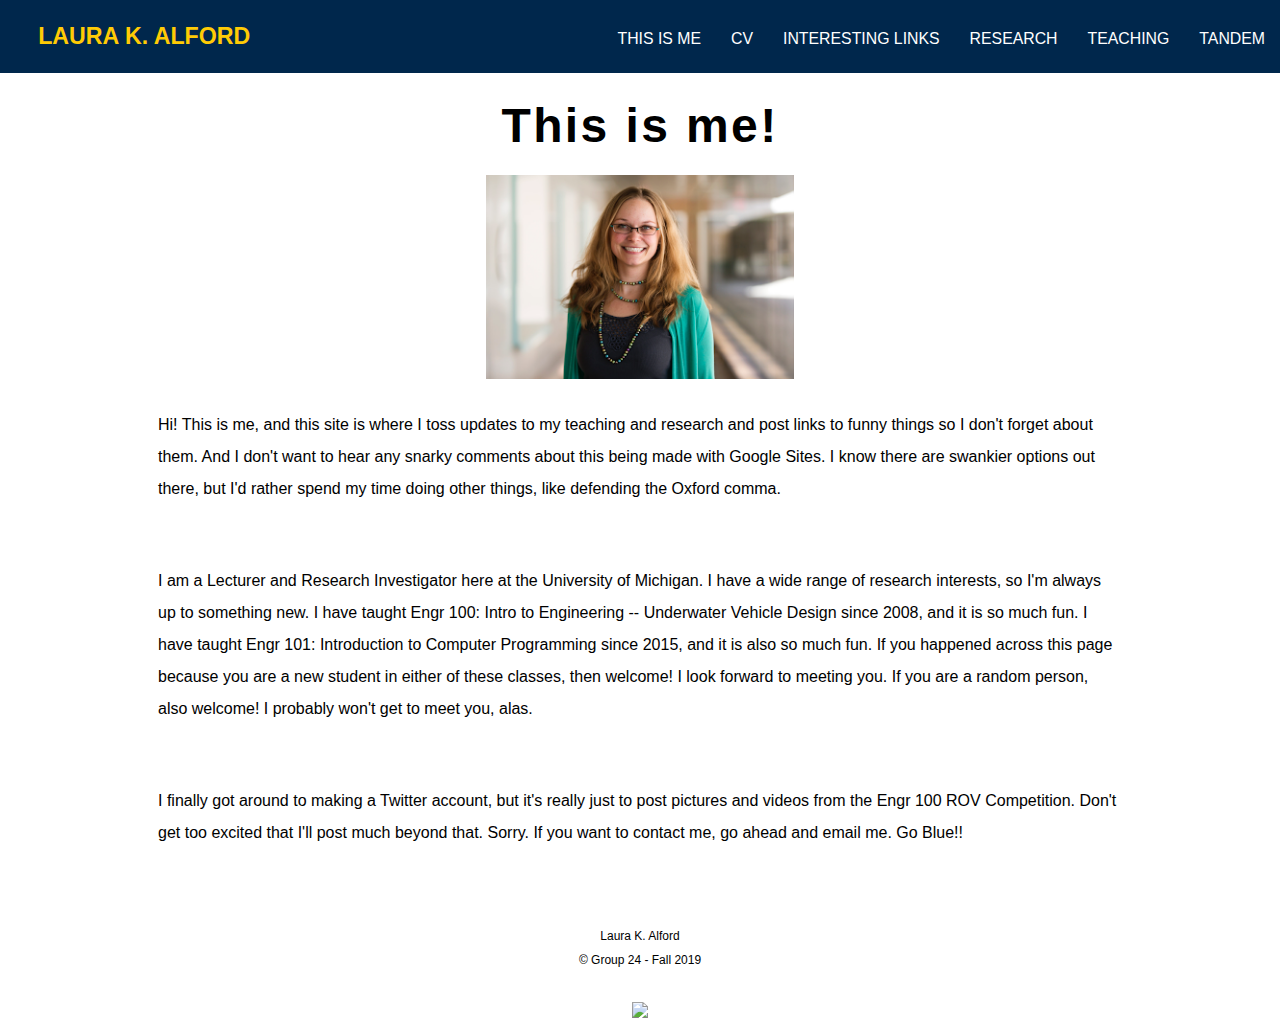
==== commit 25f034f9: "Update index.html" ====
--- a/index.html
+++ b/index.html
@@ -73,6 +73,7 @@
   <footer>
           <p>Laura K. Alford<br/>
             &copy; Group 24 - Fall 2019 </p>
+      <a href="http://name.engin.umich.edu/"><img src="images/umich-logo.png" width = 320/></a>
   </footer>
 </div>
 </body>
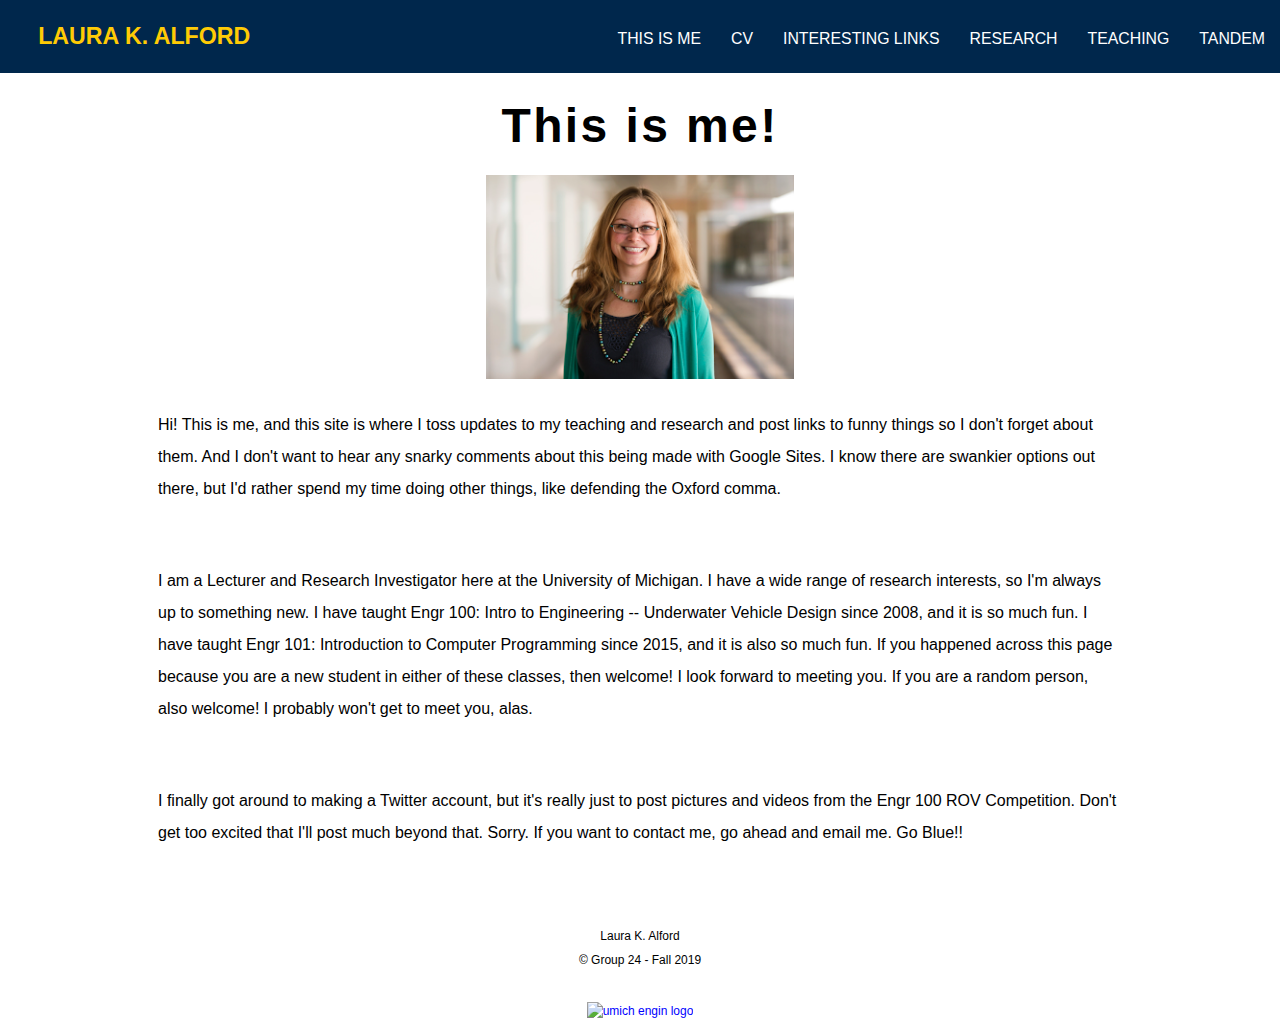
==== commit ebd6aa1e: "Alt text for footer image" ====
--- a/index.html
+++ b/index.html
@@ -71,9 +71,9 @@
 
 
   <footer>
-          <p>Laura K. Alford<br/>
-            &copy; Group 24 - Fall 2019 </p>
-      <a href="http://name.engin.umich.edu/"><img src="images/umich-logo.png" width = 320/></a>
+      <p>Laura K. Alford<br/>
+      &copy; Group 24 - Fall 2019 </p>
+      <a href="http://name.engin.umich.edu/"><img src="images/umich-logo.png" width = 320 alt="umich engin logo"/></a>
   </footer>
 </div>
 </body>
--- a/css/style.css
+++ b/css/style.css
@@ -352,10 +352,10 @@
 		grid-column: 1 / span 4;
 	}
 
-	.philosophy{
+	.philosophy-teaching{
 		grid-column: 2/4;
 		grid-row: 3 / span 1;
-		text-align: center;
+		text-align: left;
 	}
 
 	.teaching-page-2{
@@ -425,6 +425,7 @@
 		margin-right: 12em;
 	}
 
+/*eldon's work on tandem.html*/
 @media (min-width: 769px) {
 
 	.header,
@@ -462,7 +463,7 @@
 	}*/
 	
 }
-	
+/*eldon's work ends*/
 	
 	/* Katie's code starts  */
 	
@@ -556,10 +557,10 @@
 		grid-row: 1/span 1;
 	}
 	
-	.philosophy {
+	.philosophy-research {
 		grid-column:2/3;
 		grid-row: 2/span 1;
-		text-align: justify;
+		text-align: left;
 	}
 	
 	.active-r {
@@ -684,8 +685,8 @@
   margin: 0 auto; /* Gives that scrolling effect as the typing happens */
   letter-spacing: .05em; /* Adjust as needed */
   animation:
-    typing 4.5s steps(40, end),
-    blink-caret .75s step-end 0;
+    typing 3.5s steps(30, end),
+    blink-caret .75s step-end infinite;
 }
 
 /* The typing effect */
@@ -795,6 +796,7 @@
 	height: 100%;
 }
 
+/* eldon's work ends */
 
 @media (min-width: 1025px) {
 	.portrait{
@@ -898,29 +900,4 @@
 	}
 	/* Interesting links ends */
 
-	/* Research */
-	#main {
-		grid-column:2/span 2;
-		grid-row: 1/span 1;
-	}
-
-	.philosophy {
-		grid-column:2/4;
-		grid-row: 2/span 1;
-	}
-
-	.active-r {
-		grid-column:2/span 2;
-		grid-row: 3/span 1;
-	}
-
-	.past {
-		grid-column:2/span 2;
-		grid-row: 4/span 1;
-	}
-
-	.no_openings {
-		grid-column:2/span 2;
-		grid-row: 5/span 1;
-	}
-}
+}--- a/css/style.css
+++ b/css/style.css
@@ -352,10 +352,10 @@
 		grid-column: 1 / span 4;
 	}
 
-	.philosophy{
+	.philosophy-teaching{
 		grid-column: 2/4;
 		grid-row: 3 / span 1;
-		text-align: center;
+		text-align: left;
 	}
 
 	.teaching-page-2{
@@ -425,6 +425,7 @@
 		margin-right: 12em;
 	}
 
+/*eldon's work on tandem.html*/
 @media (min-width: 769px) {
 
 	.header,
@@ -462,7 +463,7 @@
 	}*/
 	
 }
-	
+/*eldon's work ends*/
 	
 	/* Katie's code starts  */
 	
@@ -556,10 +557,10 @@
 		grid-row: 1/span 1;
 	}
 	
-	.philosophy {
+	.philosophy-research {
 		grid-column:2/3;
 		grid-row: 2/span 1;
-		text-align: justify;
+		text-align: left;
 	}
 	
 	.active-r {
@@ -684,8 +685,8 @@
   margin: 0 auto; /* Gives that scrolling effect as the typing happens */
   letter-spacing: .05em; /* Adjust as needed */
   animation:
-    typing 4.5s steps(40, end),
-    blink-caret .75s step-end 0;
+    typing 3.5s steps(30, end),
+    blink-caret .75s step-end infinite;
 }
 
 /* The typing effect */
@@ -795,6 +796,7 @@
 	height: 100%;
 }
 
+/* eldon's work ends */
 
 @media (min-width: 1025px) {
 	.portrait{
@@ -898,29 +900,4 @@
 	}
 	/* Interesting links ends */
 
-	/* Research */
-	#main {
-		grid-column:2/span 2;
-		grid-row: 1/span 1;
-	}
-
-	.philosophy {
-		grid-column:2/4;
-		grid-row: 2/span 1;
-	}
-
-	.active-r {
-		grid-column:2/span 2;
-		grid-row: 3/span 1;
-	}
-
-	.past {
-		grid-column:2/span 2;
-		grid-row: 4/span 1;
-	}
-
-	.no_openings {
-		grid-column:2/span 2;
-		grid-row: 5/span 1;
-	}
-}
+}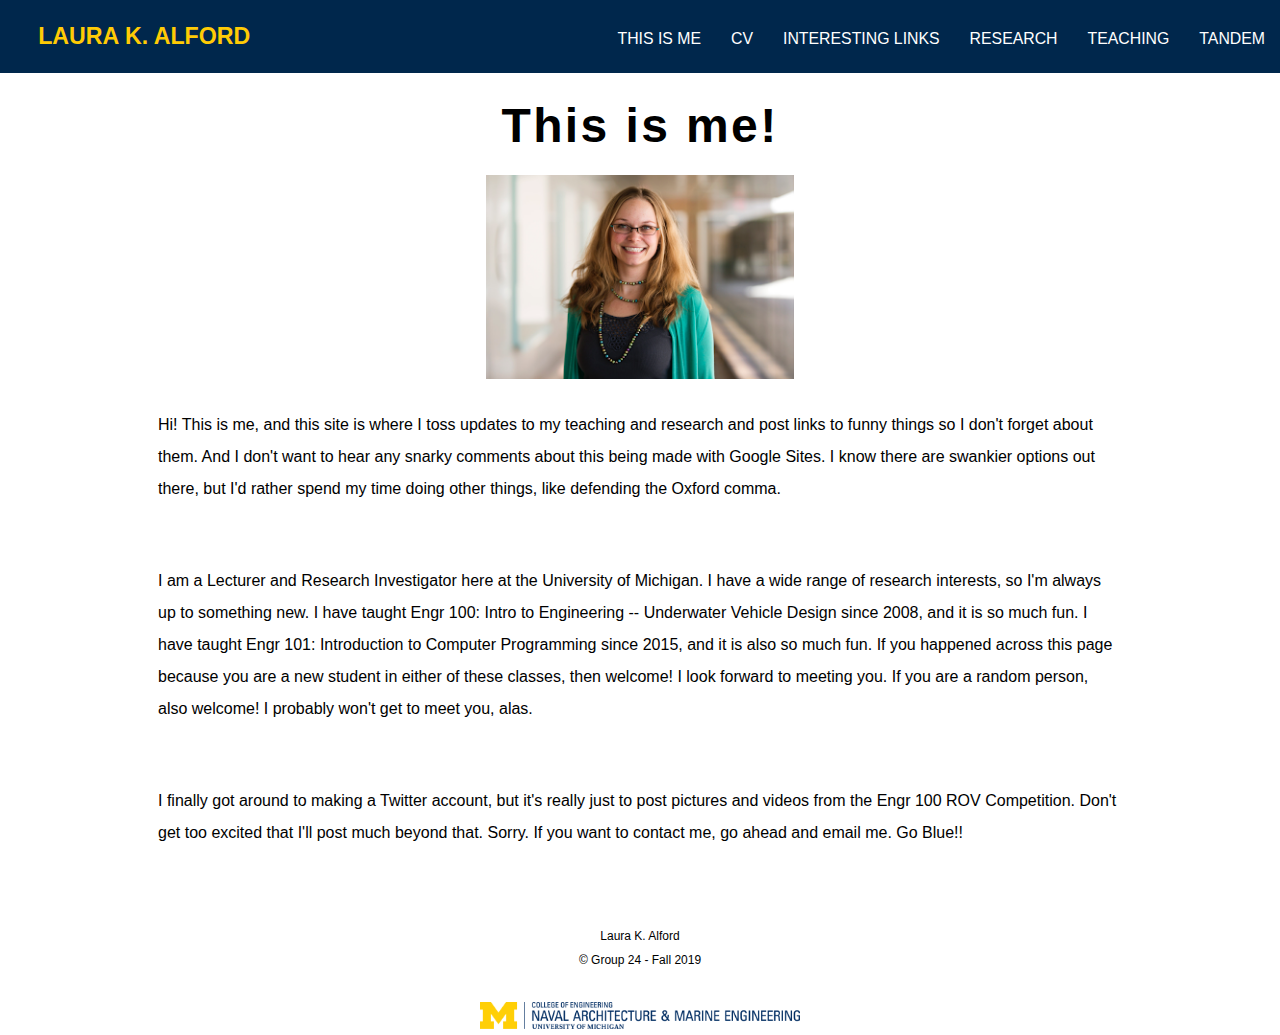
==== commit 552ec185: "Update index.html" ====
--- a/index.html
+++ b/index.html
@@ -73,7 +73,7 @@
   <footer>
       <p>Laura K. Alford<br/>
       &copy; Group 24 - Fall 2019 </p>
-      <a href="http://name.engin.umich.edu/"><img src="images/umich-logo.png" width = 320 alt="umich engin logo"/></a>
+      <a href="http://name.engin.umich.edu/"><img src="images/umich-naval-engr-logo.png" width = 320 alt="umich engin logo"/></a>
   </footer>
 </div>
 </body>
